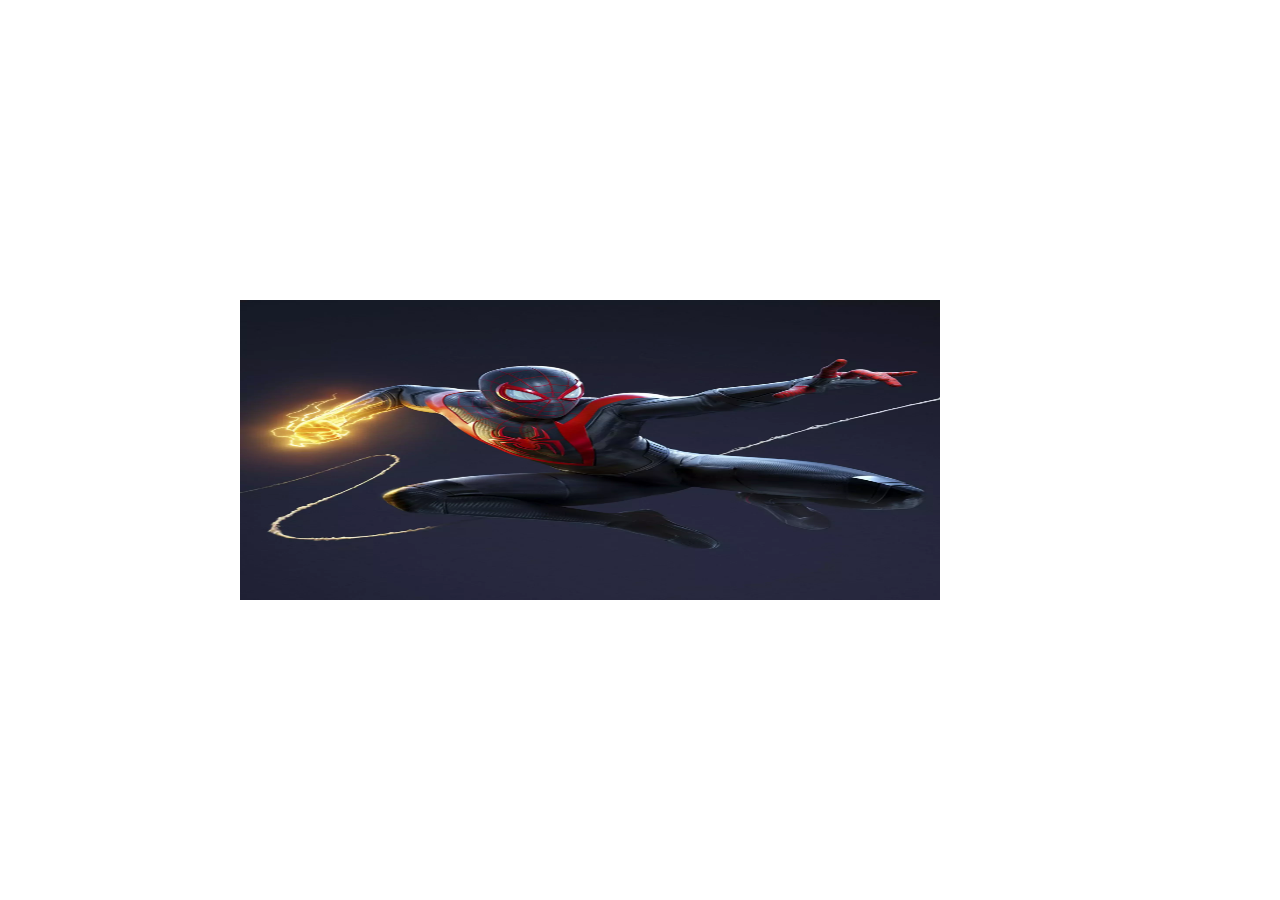
==== Autoplay su Carousel Mono Array /index.html @ 9dcc00ff "autoplay + bonus 1" ====
<!DOCTYPE html>
<html lang="en">
    <head>
        <meta charset="UTF-8">
        <meta name="viewport" content="width=device-width, initial-scale=1.0">
        <title>Carosello Mono Array</title>

        <!-- font awesome -->
        <link rel="stylesheet" href="https://cdnjs.cloudflare.com/ajax/libs/font-awesome/6.5.1/css/all.min.css" integrity="sha512-DTOQO9RWCH3ppGqcWaEA1BIZOC6xxalwEsw9c2QQeAIftl+Vegovlnee1c9QX4TctnWMn13TZye+giMm8e2LwA==" crossorigin="anonymous" referrerpolicy="no-referrer" />

        <!-- Bootstrap -->
        <link rel="stylesheet" href="https://cdn.jsdelivr.net/npm/bootstrap@5.3.2/dist/css/bootstrap.min.css">

        <!-- CSS -->
        <link rel="stylesheet" href="./css/style.css">
    </head>
    <body>
        
        <div class="my-cont">
            <div class="elements">
               
            </div>
        </div>

       <script type="text/javascript" src="./javascript/scripts.js" ></script>
    </body>
</html>
---- Autoplay su Carousel Mono Array /css/style.css ----
.my-cont {
    width: 800px;
    height: 100vh;
    margin: 0 auto;
    display: flex;
    align-items: center;
}

.elements {
    width: 700px;
    height: 300px;
    position: relative;
}
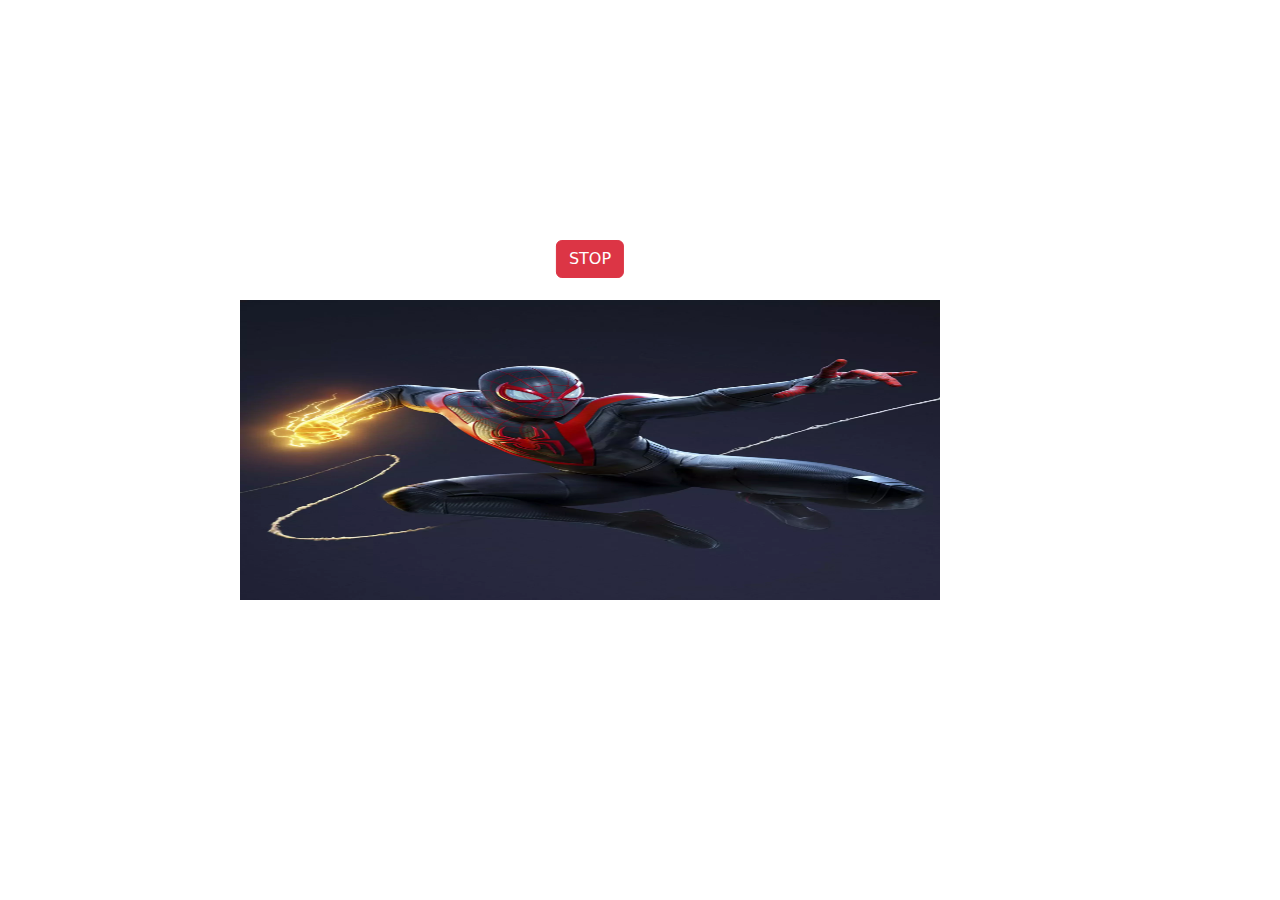
==== commit f8eda0ed: "bonus 2 completato" ====
--- a/Autoplay su Carousel Mono Array /index.html
+++ b/Autoplay su Carousel Mono Array /index.html
@@ -18,7 +18,9 @@
         
         <div class="my-cont">
             <div class="elements">
-               
+
+                <button id="stop-button" type="button" class="btn btn-danger">STOP</button>
+
             </div>
         </div>
 
--- a/Autoplay su Carousel Mono Array /css/style.css
+++ b/Autoplay su Carousel Mono Array /css/style.css
@@ -10,4 +10,11 @@
     width: 700px;
     height: 300px;
     position: relative;
+}
+
+#stop-button {
+    position: absolute;
+    left: 50%;
+    transform: translateX(-50%);
+    top: -20%;
 }